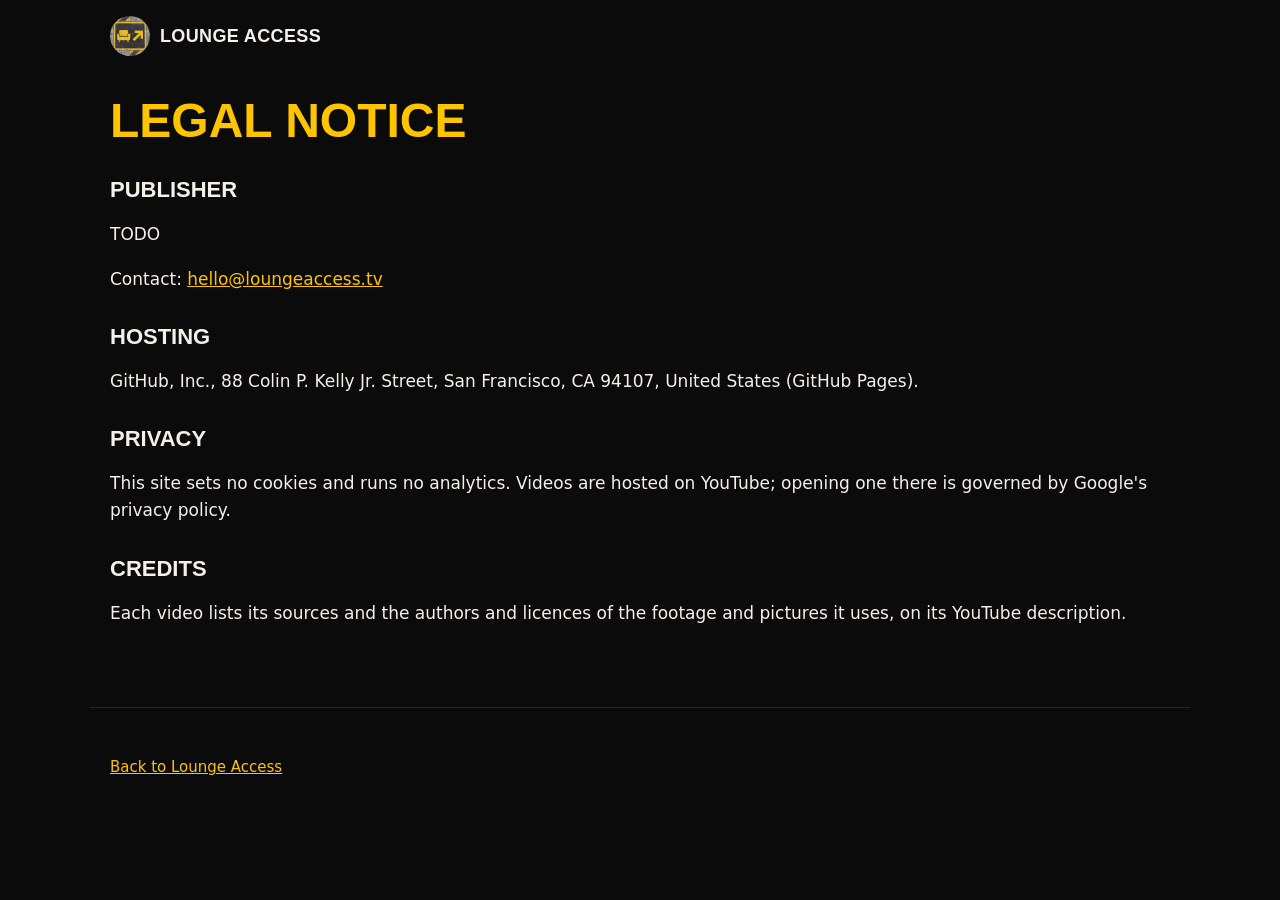
==== legal.html @ 523a6bbe "feat(site): add loungeaccess.tv landing page Co-Authored-By: Claude Opus 5.5 <noreply@anthropic.com>" ====
<!doctype html>
<html lang="en">
<head>
  <meta charset="utf-8">
  <meta name="viewport" content="width=device-width, initial-scale=1">
  <title>Legal notice — Lounge Access</title>
  <meta name="robots" content="noindex">
  <link rel="icon" href="img/favicon.png">
  <link rel="stylesheet" href="style.css">
</head>
<body>
  <header class="top">
    <a class="brand" href="/"><img src="img/avatar.jpg" alt="" width="40" height="40">Lounge Access</a>
  </header>
  <main class="legal">
    <h1>Legal notice</h1>

    <h2>Publisher</h2>
    <!-- TODO Arthur: name or company, address, SIRET if any (French LCEN law) -->
    <p>TODO</p>
    <p>Contact: <a href="mailto:hello@loungeaccess.tv">hello@loungeaccess.tv</a></p>

    <h2>Hosting</h2>
    <p>GitHub, Inc., 88 Colin P. Kelly Jr. Street, San Francisco, CA 94107, United States (GitHub Pages).</p>

    <h2>Privacy</h2>
    <p>This site sets no cookies and runs no analytics. Videos are hosted on YouTube; opening one there is governed by Google's privacy policy.</p>

    <h2>Credits</h2>
    <p>Each video lists its sources and the authors and licences of the footage and pictures it uses, on its YouTube description.</p>
  </main>
  <footer class="foot">
    <p><a href="/">Back to Lounge Access</a></p>
  </footer>
</body>
</html>
---- style.css ----
:root {
  --bg: #0b0b0b;
  --card: #151515;
  --text: #f3f1e9;
  --muted: #a3a09a;
  --accent: #ffc400;
  --heavy: "Helvetica Neue", "Arial Narrow", Arial, sans-serif;
}

* { box-sizing: border-box; }
body {
  margin: 0;
  background: var(--bg);
  color: var(--text);
  font: 17px/1.6 system-ui, -apple-system, "Segoe UI", Roboto, sans-serif;
}
a { color: var(--accent); }
img { max-width: 100%; height: auto; display: block; }

main, .top, .foot { max-width: 1100px; margin: 0 auto; padding: 0 20px; }

.top { display: flex; justify-content: space-between; align-items: center; padding-block: 16px; }
.brand { display: flex; align-items: center; gap: 10px; color: var(--text); text-decoration: none; font: 800 18px var(--heavy); text-transform: uppercase; letter-spacing: .02em; }
.brand img { border-radius: 50%; }

h1, h2 { font-family: var(--heavy); font-weight: 900; font-stretch: condensed; text-transform: uppercase; line-height: 1.05; }
h1 { font-size: clamp(36px, 7vw, 72px); color: var(--accent); margin: 24px 0 12px; }
h2 { font-size: clamp(26px, 4vw, 36px); margin: 64px 0 20px; }

.hero__img { width: 100%; border-radius: 12px; }
.lead { font-size: clamp(18px, 2.2vw, 22px); max-width: 680px; margin: 0 0 28px; }
.muted { color: var(--muted); }

.btn { display: inline-block; background: var(--accent); color: #000; font-weight: 700; text-decoration: none; padding: 14px 24px; border-radius: 999px; }
.btn:hover, .btn:focus-visible { background: #fff; }
.btn--small { padding: 8px 16px; font-size: 15px; }

.cards { list-style: none; padding: 0; margin: 0; display: grid; gap: 16px; }
.cards li { background: var(--card); border-radius: 12px; padding: 20px; }
.cards strong { display: block; color: var(--accent); margin-bottom: 4px; }
@media (min-width: 750px) { .cards { grid-template-columns: repeat(3, 1fr); } }

.foot { margin-top: 80px; padding-block: 32px; border-top: 1px solid #262626; color: var(--muted); font-size: 15px; }
.social { display: flex; flex-wrap: wrap; gap: 8px 20px; margin-bottom: 8px; }

.legal h1 { font-size: clamp(30px, 5vw, 48px); }
.legal h2 { font-size: 22px; margin-top: 32px; }
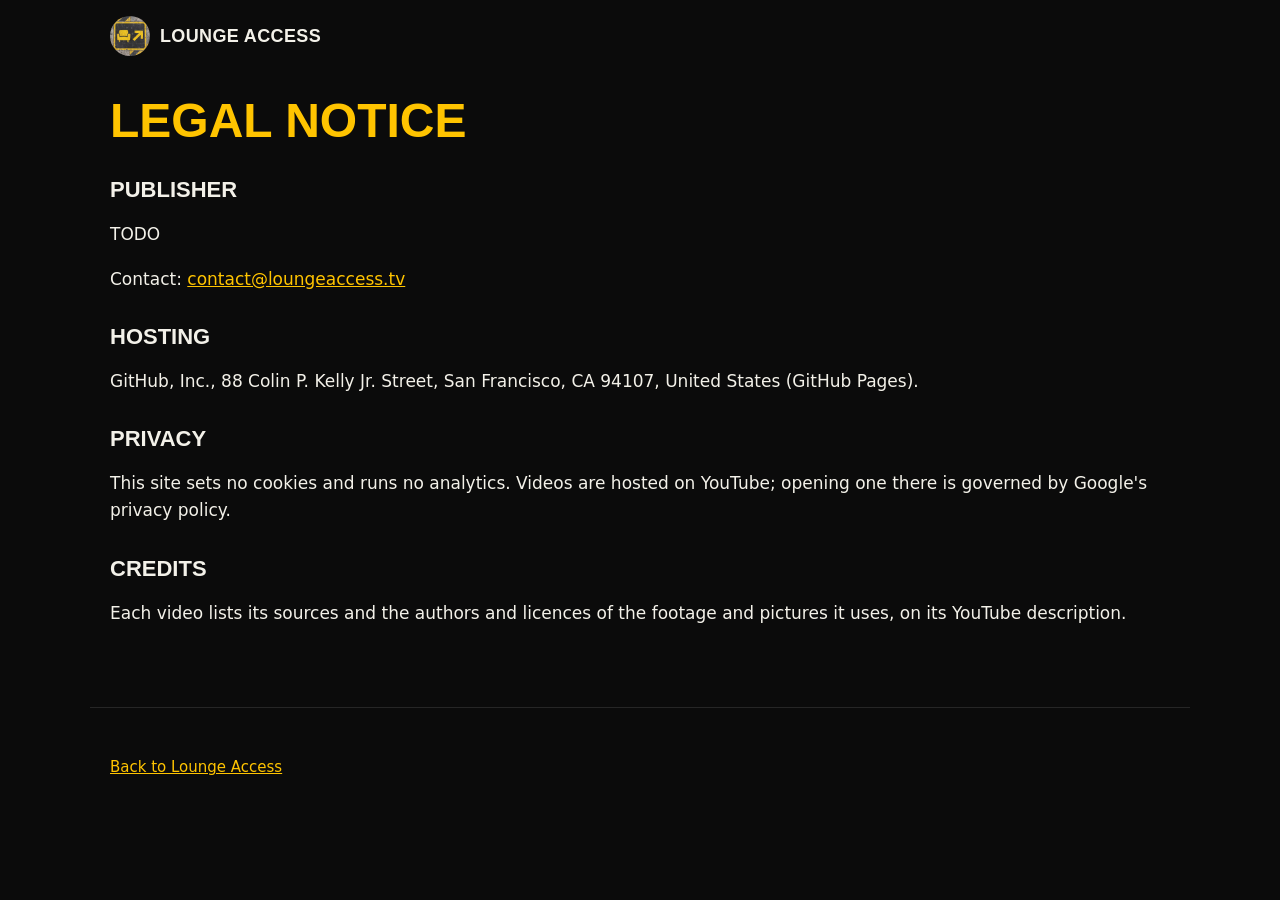
==== commit 3eae978f: "fix(site): use contact@ address Co-Authored-By: Claude Opus 5.5 <noreply@anthropic.com>" ====
--- a/legal.html
+++ b/legal.html
@@ -18,7 +18,7 @@
     <h2>Publisher</h2>
     <!-- TODO Arthur: name or company, address, SIRET if any (French LCEN law) -->
     <p>TODO</p>
-    <p>Contact: <a href="mailto:hello@loungeaccess.tv">hello@loungeaccess.tv</a></p>
+    <p>Contact: <a href="mailto:contact@loungeaccess.tv">contact@loungeaccess.tv</a></p>
 
     <h2>Hosting</h2>
     <p>GitHub, Inc., 88 Colin P. Kelly Jr. Street, San Francisco, CA 94107, United States (GitHub Pages).</p>
